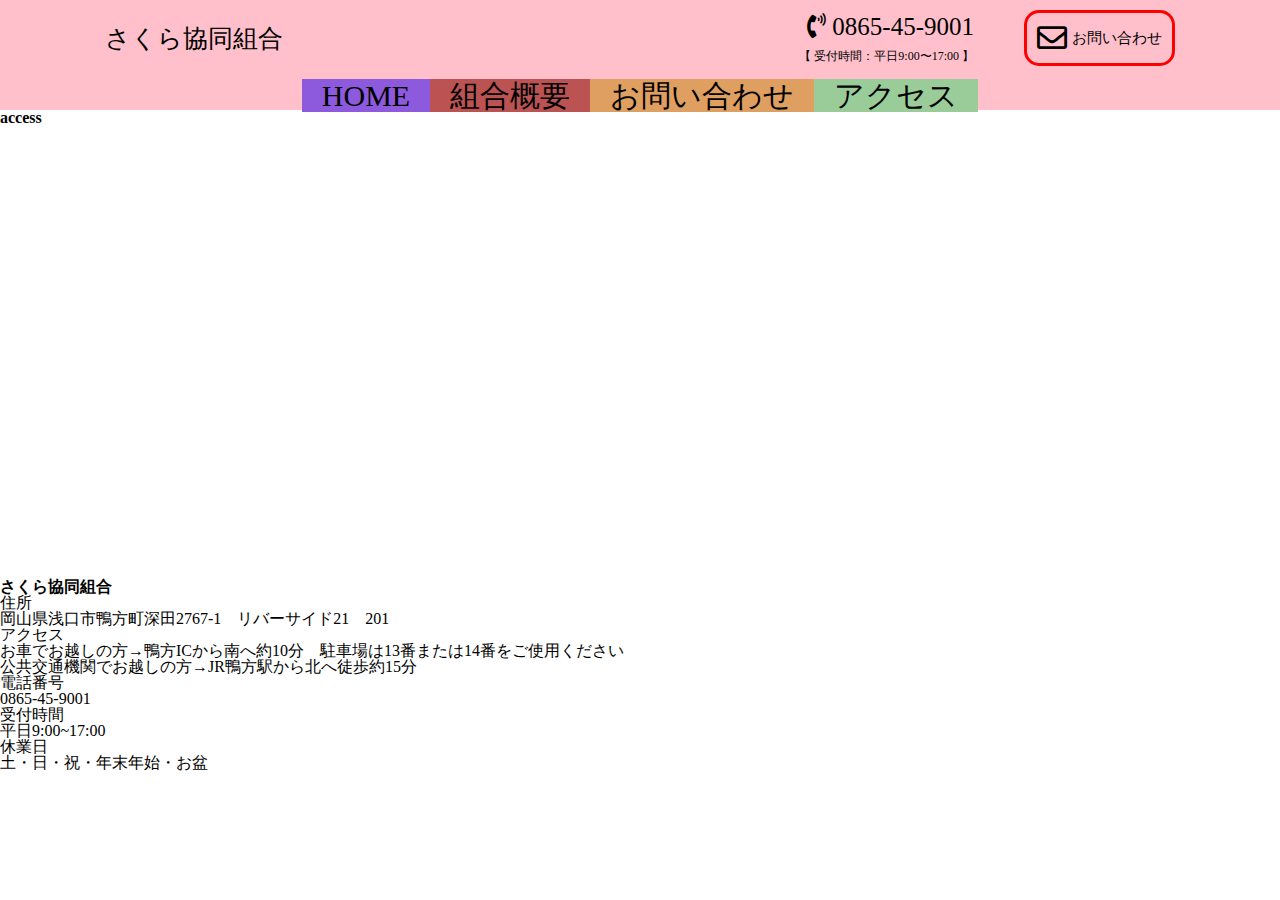
==== access.html @ 63377908 "Initial commit" ====
<!DOCTYPE html>
<html lang="en">
<head>
    <meta charset="UTF-8">
    <meta name="viewport" content="width=device-width, initial-scale=1.0">
    <title>アクセス</title>
    <link rel="stylesheet" href="./assets/CSS/reset.css">
    <link rel="stylesheet" href="./assets/CSS/style.css">
    <link href="https://use.fontawesome.com/releases/v5.6.1/css/all.css" rel="stylesheet">
</head>
<body>
    <header>
        <div class="header_top">
            <div class="header-left">
                <a href="./index.html">さくら協同組合</a>
            </div>
            <div class="header-right">
                <div class="contact">
                    <span class="number"><i class="fas fa-phone-volume"></i>
                        0865-45-9001</span>
                    <br>
                    <span class="numbertime">【 受付時間：平日9:00〜17:00 】</span>
                   </div>
                <div class="contact_btn">
                    <i class="far fa-envelope fa-2x"></i>
                    <p class="h_contact"><a href="./contact.html">お問い合わせ</a></p>
                </div>    
            </div>    
        </div>
        <nav>
            <div class="header_bottum">
                <div class="menu_btn">
                    <ul class="menu_item">
                        <li class="mi_home">
                            <a href="./index.html">HOME</a>
                        </li>
                        <li class="mi_detail">
                            <a href="./company.html">組合概要</a>
                        </li>
                        <li class="mi_contact">
                            <a href="./contact.html">お問い合わせ</a>
                        </li>
                        <li class="mi_access">
                            <a href="./access.html">アクセス</a>
                        </li>
                    </ul>
                </div>
            </div>
        </nav>
    </header>

    <main>
        <div class="main_access">
            <h1 class="access_top">access</h1>
            <div class="map">
                <iframe src="https://www.google.com/maps/embed?pb=!1m18!1m12!1m3!1d3286.7405276130025!2d133.58117239999999!3d34.53480130000001!2m3!1f0!2f0!3f0!3m2!1i1024!2i768!4f13.1!3m3!1m2!1s0x355143b7ecd14ba9%3A0x66ed8ce64b1bdc6f!2z5pel5pys44CB44CSNzE5LTAyNDQg5bKh5bGx55yM5rWF5Y-j5biC6bSo5pa555S65rex55Sw77yS77yX77yW77yX4oiS77yR!5e0!3m2!1sja!2sph!4v1698649979752!5m2!1sja!2sph" width="600" height="450" style="border:0;" allowfullscreen="" loading="lazy" referrerpolicy="no-referrer-when-downgrade"></iframe>
            </div>
        </div>
        <div class="access_detail">
            <div class="company_name">
                <h1 class="access_name">さくら協同組合</h1>
            </div>
            <ul class="access_table">
                <li>
                    <dl class="access_address">
                        <dt>住所</dt>
                        <dd>岡山県浅口市鴨方町深田2767-1　リバーサイド21　201</dd>
                    </dl>
                </li>
                <li>
                    <dl class="access_access">
                        <dt>アクセス</dt>
                        <dd>お車でお越しの方→鴨方ICから南へ約10分　駐車場は13番または14番をご使用ください
                            <br>公共交通機関でお越しの方→JR鴨方駅から北へ徒歩約15分
                        </dd>
                    </dl>
                </li>
                <li>
                    <dl class="access_tel">
                        <dt>電話番号</dt>
                        <dd>0865-45-9001</dd>
                    </dl>
                </li>
                <li>
                    <dl class="access_time">
                        <dt>受付時間</dt>
                        <dd>平日9:00~17:00</dd>
                    </dl>
                </li>
                <li>
                    <dl class="access_dayoff">
                        <dt>休業日</dt>
                        <dd>土・日・祝・年末年始・お盆</dd>
                    </dl>
                </li>
            </ul>
        </div>
    </main>

</body>
</html>
---- assets/CSS/style.css ----
header {
    width: 100%;
    height: 100px;
    background-color: pink;
    padding-top: 10px;
}

.header_top{
    display: flex;
    justify-content: space-between;
    align-items: center;
    font-size: 25px;
}

@media screen and (max-width: 780px) {
    header {
        display: flex;
        flex-direction: column;
    }
}

.header-left > a {
    margin-left: 100px;
}

.header-right {
    display: flex;
    align-items: center;
    margin-right: 100px;
}

.numbertime {
    font-size: 12px;
}

.contact {
    text-align: right;
    margin-right: 50px;
}

div > a {
    text-decoration: none;
    color: black;
}

.contact_btn {
    display: flex;
    align-items: center;
    border: solid red;
    padding: 10px;
    margin-right: 5px;
    font-size: 15px;
    border-radius: 15px;
}

.contact_btn > p {
    margin-left: 5px;
}

.h_contact > a {
    color: black;
    text-decoration: none;
}

.header-left {
    margin-left: 5px;
}

.menu_item{
    display: flex;
    flex-direction: row;
    justify-content: center;
    align-items: center;
    padding-top: 15px;
}

.mi_home > a {
    text-decoration: none;
    color: black;
    font-size: 30px;
    padding:0 20px;
    background-color: #8d5add;
}

.mi_detail > a {
    text-decoration: none;
    color: black;
    font-size: 30px;
    padding:0 20px;
    background-color: #bc5353;
}

.mi_contact > a {
    text-decoration: none;
    color: black;
    font-size: 30px;
    padding:0 20px;
    background-color: #de9f61;
}

.mi_access > a {
    text-decoration: none;
    color: black;
    font-size: 30px;
    padding: 0 20px;
    background-color: #99cc99;
}

/*main*/
.top {
    background-image:url(../img/town1.jpg);
    height: 400px;
    background-size: cover;
    background-repeat: no-repeat;
    position: relative;
    display: flex;
    flex-direction: column;
    text-align: center;
    align-items: center;
    justify-content: center;
}

@media screen and (max-width: 780px) {
    main > .top {
        background-size: cover;
    }
}


.top::before {  
    content: "";
    position: absolute;
    top: 0;
    bottom: 0;
    left: 0;
    right: 0;
    background: black;
    opacity: 0.4;
    z-index: 1;
} 

.top > .union {
    font-size: 30px;
    z-index: 2;
    position: relative;
    color: white;
    margin-bottom: 5%;
    /* background-color: #339900; */
}

.top > .union_text {
    display: flex;
    justify-content: center;
    align-items: center;
}

.top > .union_text > p {
    font-size: 20px;
    position: relative;
    z-index: 2;
    color: white;
    line-height: 30px;
    width: max-content;
    /* background-color: yellowgreen; */
    text-align: center;
} 

.top > div > a {
    position: relative;
    font-size: 20px;
    z-index: 2;
    color: white;
    line-height: 500%;
    /* background-color: #339900; */
}

@media screen and (max-width: 780px) {
    .top > p {
        white-space: nowrap;
        
    }
}

.skill_detail1 {
    display: flex;
    flex-direction: column;
    justify-content: center;
    align-items: center;
}

.skill_policy > a {
    text-decoration: none;
    color: white;
    position: relative;
    z-index: 2;
}

.policydl {
    margin-top: 3%;
}

.policydl > a {
    color: white;
    position: relative;
    z-index: 2;
    background-color: #eb4848;
    width: max-content;
    padding: 20px;
    font-size: smaller;
    border-radius: 30px;
    border: solid #ebcedf 4px;
}

.skill_detail > .skill_detail1 {
    position: relative;
    height: 200px;
    margin-bottom: 5%;
    overflow: hidden;
}
    
.skill_detail > .skill_detail1::before {
    content: "";
    position: absolute;
    top: 0;
    left: 0;
    right: 0;
    bottom: 0;
    background: url(../img/policy.jpg); /* 画像を設定 */
    background-size: 40%;
    background-position: center;
    background-repeat: no-repeat;
    filter: brightness(50%); /* 画像に黒いエフェクトをかける */
    z-index: 1;
}


.skill_detail2 {
    display: flex;
    flex-direction: column;
    justify-content: center;
    align-items: center;
}

.skill_manage > a {
    text-decoration: none;
    color: white;
    position: relative;
    z-index: 2;
}

.managedl {
    margin-top: 3%;
}

.managedl > a {
    color: white;
    position: relative;
    z-index: 2;
    background-color: #eb4848;
    width: max-content;
    padding: 20px;
    font-size: smaller;
    border-radius: 30px;
    border: solid #ebcedf 4px;
}



.skill_detail > .skill_detail2 {
    position: relative;
    height: 200px;
    margin-bottom: 5%;
    overflow: hidden;
}
    
.skill_detail > .skill_detail2::before {
    content: "";
    position: absolute;
    top: 0;
    left: 0;
    right: 0;
    bottom: 0;
    background: url(../img/manage.jpg); /* 画像を設定 */
    background-size: 40%;
    background-position: center;
    background-repeat: no-repeat;
    filter: brightness(50%); /* 画像に黒いエフェクトをかける */
    z-index: 1;
}


.specific_text {
    margin-top: 5%;
}

.specific_detail {
    display: flex;
    flex-direction: column;
    justify-content: center;
    align-items: center;
}

.specific_cost > a {
    text-decoration: none;
    color: white;
    position: relative;
    z-index: 2;
}

.costdl {
    margin-top: 3%;
}

.costdl > a {
    color: white;
    position: relative;
    z-index: 2;
    background-color: #eb4848;
    width: max-content;
    padding: 20px;
    font-size: smaller;
    border-radius: 30px;
    border: solid #ebcedf 4px;
}


.specific > .specific_detail {
    position: relative;
    height: 200px;
    margin-bottom: 5%;
    overflow: hidden;
}
    
.specific > .specific_detail::before {
    content: "";
    position: absolute;
    top: 0;
    left: 0;
    right: 0;
    bottom: 0;
    background: url(../img/cost.jpg); /* 画像を設定 */
    background-size: 40%;
    background-position: center;
    background-repeat: no-repeat;
    filter: brightness(50%); /* 画像に黒いエフェクトをかける */
    z-index: 1;
}

.popup {
    display: none;
    position: fixed;
    top: 0;
    left: 0;
    width: 100%;
    height: 100%;
    background-color: rgba(0, 0, 0, 0.7);
    display: flex;
    justify-content: center;
    align-items: center;
    z-index: 4;
}

.popup-content {
    background-color: white;
    padding: 20px;
    border-radius: 20px;
}

.bottom {
    background-image: url(../img/town2.jpg);
    height: 100%;
    background-size: cover;
    background-repeat: no-repeat;
    position: relative;
    padding: 30px 0;
}

.bottom::before {    
    content: "";
    position: absolute;
    top: 0;
    bottom: 0;
    left: 0;
    right: 0;
    background: white;
    opacity: 0.6;
    z-index: 1;
}

.contact2 {
    position: relative;
    z-index: 2;
}


.bottom {
    display: flex;
    flex-direction: column;
    justify-content: center;
    align-items: center;
    color: black;
}

.text-contact {
    /* margin: 30px 0; */
    font-size: 20px;
    text-align: center;
}

.mc_tel{
    text-decoration: none;
    color: black;
}

.main-contact {
    display: flex;
    flex-direction: row;
    justify-content: center;
    width: 100vw;
}

.number2 {
    padding-right: 10px;
}

.mc_detail {
    display: flex;
    flex-direction: column;
    margin-right: 200px;
}

.mc_number {
    display: flex;
    flex-direction: row;
    align-items: center;
    padding-bottom: 10px;
}

.mc_btn {
    display: flex;
    align-items: center;
    border: solid red;
    padding: 30px;
    border-radius: 15px;
}

.mc_tel {
    font-size: 30px;
}

.mc_contactbtn {
    margin-left: 5px;
}

.mc_contactbtn > a {
    text-decoration: none;
    color: black;
    font-size: 25px;
}


.mc_time {
    line-height: 23px;
    margin-left: 30px;

}

/* footer */
footer {
    display: flex;
    justify-content: space-between;
    padding: 2% 15%;
    background-color: #99cc99;
}

.footer-title {
    font-size: 30px;
    margin-bottom: 10px;
}

.footer-address {
    font-size: larger;
    line-height: 30px;
    margin-left: 20px;
}

.footer-right {
    border: solid 2px #339900;
}
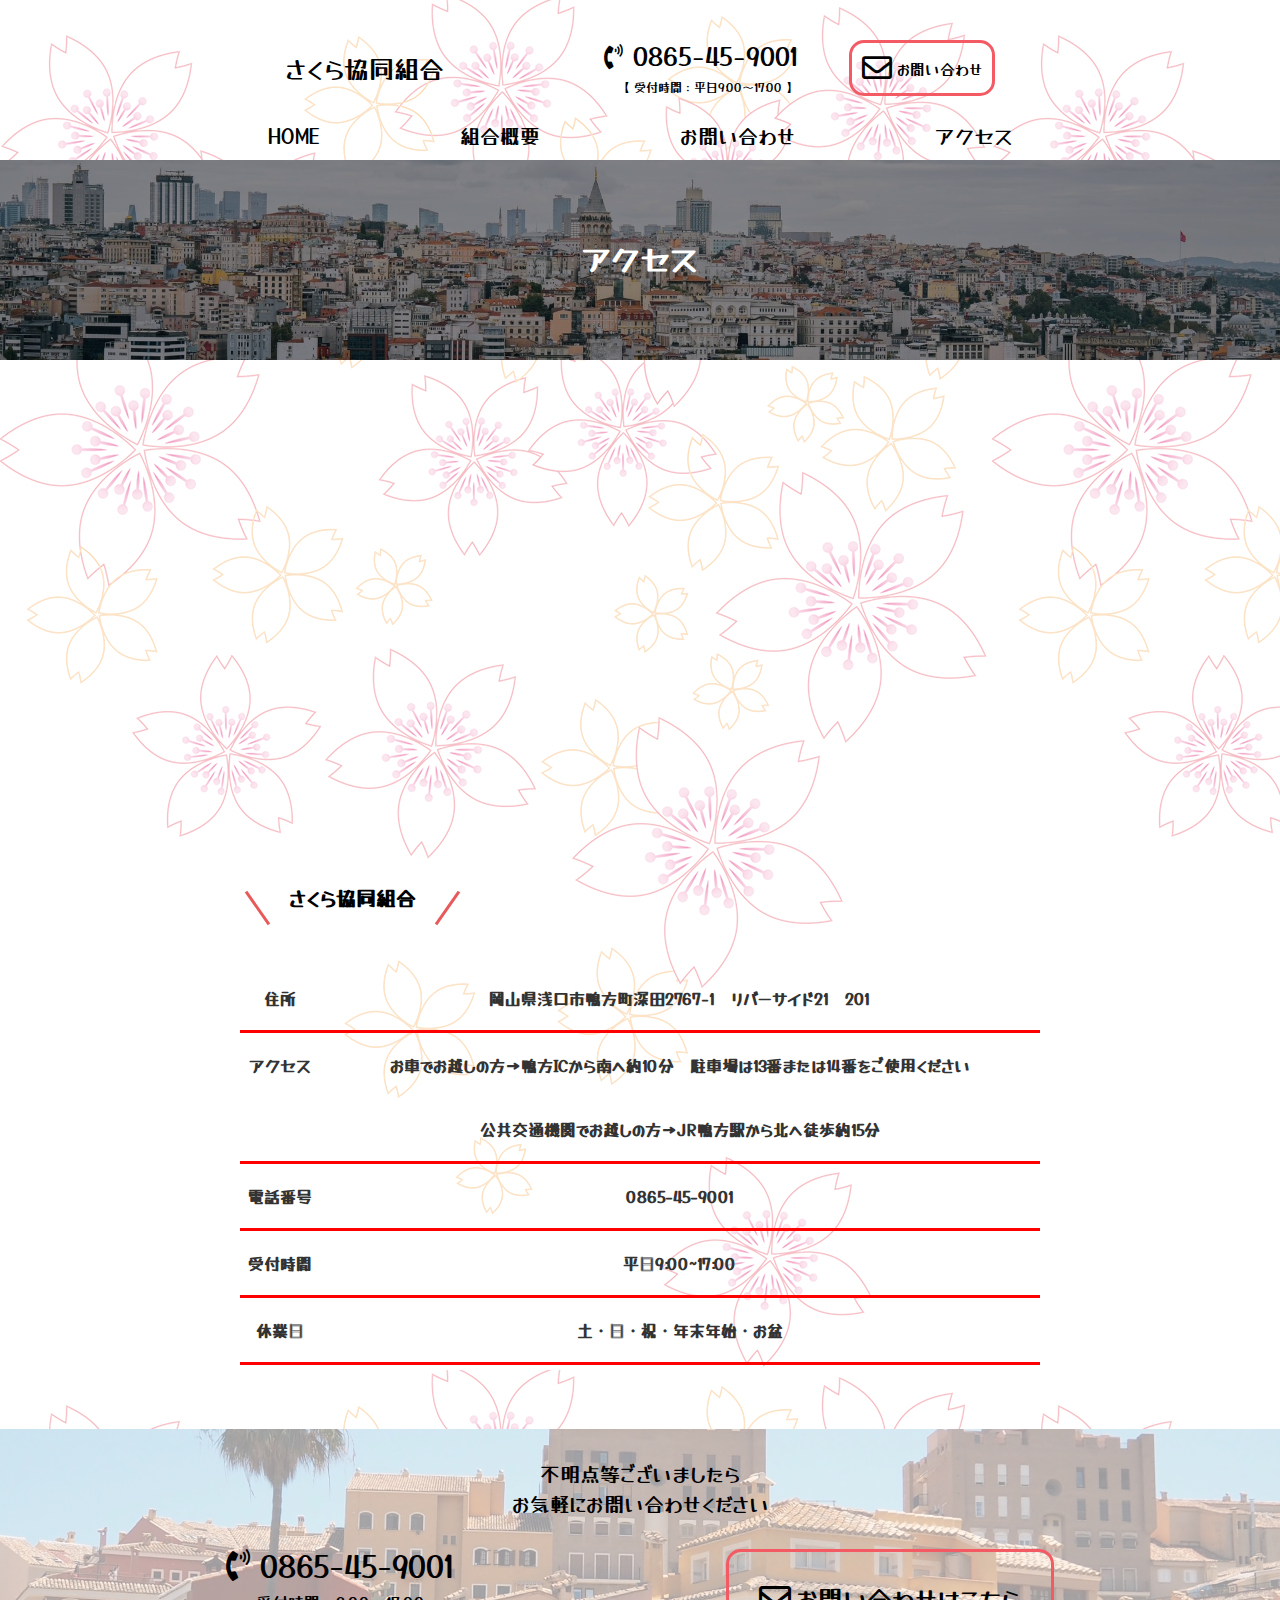
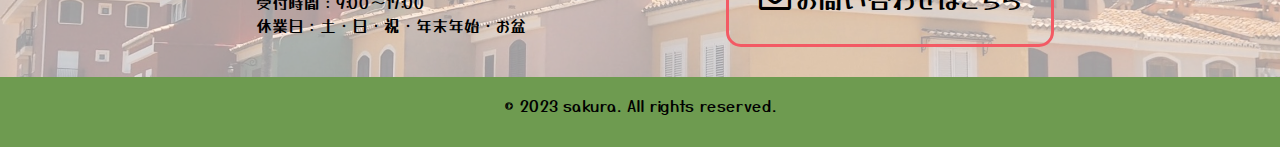
==== commit 72535161: "firstcomplete" ====
--- a/access.html
+++ b/access.html
@@ -6,30 +6,48 @@
     <title>アクセス</title>
     <link rel="stylesheet" href="./assets/CSS/reset.css">
     <link rel="stylesheet" href="./assets/CSS/style.css">
+    <link rel="stylesheet" href="./assets/CSS/access.css">
+    <link rel="preconnect" href="https://fonts.googleapis.com">
+    <link rel="preconnect" href="https://fonts.gstatic.com" crossorigin>
+    <link href="https://fonts.googleapis.com/css2?family=Yusei+Magic&display=swap" rel="stylesheet">
     <link href="https://use.fontawesome.com/releases/v5.6.1/css/all.css" rel="stylesheet">
 </head>
 <body>
     <header>
+        <a href="#" id="homeIcon">
+            <i class="fas fa-home fa-2x" id="homeIconIcon"></i>
+        </a>    
         <div class="header_top">
             <div class="header-left">
                 <a href="./index.html">さくら協同組合</a>
             </div>
             <div class="header-right">
                 <div class="contact">
-                    <span class="number"><i class="fas fa-phone-volume"></i>
-                        0865-45-9001</span>
+                    <span class="number">
+                        <i class="fas fa-phone-volume"></i>
+                        0865-45-9001
+                    </span>
                     <br>
-                    <span class="numbertime">【 受付時間：平日9:00〜17:00 】</span>
-                   </div>
-                <div class="contact_btn">
-                    <i class="far fa-envelope fa-2x"></i>
-                    <p class="h_contact"><a href="./contact.html">お問い合わせ</a></p>
-                </div>    
+                    <span class="numbertime">
+                        【 受付時間：平日9:00〜17:00 】
+                    </span>
+                </div>
+                <div class="cb_parent">
+                    <div class="contact_btn">
+                        <i class="far fa-envelope fa-2x"></i>
+                        <p class="h_contact"><a href="./contact.html">お問い合わせ</a></p>
+                    </div>            
+                </div>
             </div>    
         </div>
-        <nav>
+        <nav>     
             <div class="header_bottum">
-                <div class="menu_btn">
+                <div class="hamburger-menu">
+                    <div class="bar"></div>
+                    <div class="bar"></div>
+                    <div class="bar"></div>
+                </div>    
+                <nav class="menu_btn">
                     <ul class="menu_item">
                         <li class="mi_home">
                             <a href="./index.html">HOME</a>
@@ -44,58 +62,93 @@
                             <a href="./access.html">アクセス</a>
                         </li>
                     </ul>
-                </div>
+                </nav>
             </div>
         </nav>
     </header>
 
     <main>
         <div class="main_access">
-            <h1 class="access_top">access</h1>
+            <div class="top">
+                <h1 class="access_top">アクセス</h1>
+            </div>
             <div class="map">
-                <iframe src="https://www.google.com/maps/embed?pb=!1m18!1m12!1m3!1d3286.7405276130025!2d133.58117239999999!3d34.53480130000001!2m3!1f0!2f0!3f0!3m2!1i1024!2i768!4f13.1!3m3!1m2!1s0x355143b7ecd14ba9%3A0x66ed8ce64b1bdc6f!2z5pel5pys44CB44CSNzE5LTAyNDQg5bKh5bGx55yM5rWF5Y-j5biC6bSo5pa555S65rex55Sw77yS77yX77yW77yX4oiS77yR!5e0!3m2!1sja!2sph!4v1698649979752!5m2!1sja!2sph" width="600" height="450" style="border:0;" allowfullscreen="" loading="lazy" referrerpolicy="no-referrer-when-downgrade"></iframe>
+                <div class="map_map">
+                    <iframe src="https://www.google.com/maps/embed?pb=!1m18!1m12!1m3!1d3286.7405276130025!2d133.58117239999999!3d34.53480130000001!2m3!1f0!2f0!3f0!3m2!1i1024!2i768!4f13.1!3m3!1m2!1s0x355143b7ecd14ba9%3A0x66ed8ce64b1bdc6f!2z5pel5pys44CB44CSNzE5LTAyNDQg5bKh5bGx55yM5rWF5Y-j5biC6bSo5pa555S65rex55Sw77yS77yX77yW77yX4oiS77yR!5e0!3m2!1sja!2sph!4v1698649979752!5m2!1sja!2sph" width="600" height="450" style="border:0;" allowfullscreen="" loading="lazy" referrerpolicy="no-referrer-when-downgrade"></iframe>
+                </div>
             </div>
         </div>
         <div class="access_detail">
             <div class="company_name">
                 <h1 class="access_name">さくら協同組合</h1>
             </div>
-            <ul class="access_table">
-                <li>
-                    <dl class="access_address">
-                        <dt>住所</dt>
-                        <dd>岡山県浅口市鴨方町深田2767-1　リバーサイド21　201</dd>
-                    </dl>
-                </li>
-                <li>
-                    <dl class="access_access">
-                        <dt>アクセス</dt>
-                        <dd>お車でお越しの方→鴨方ICから南へ約10分　駐車場は13番または14番をご使用ください
-                            <br>公共交通機関でお越しの方→JR鴨方駅から北へ徒歩約15分
-                        </dd>
-                    </dl>
-                </li>
-                <li>
-                    <dl class="access_tel">
-                        <dt>電話番号</dt>
-                        <dd>0865-45-9001</dd>
-                    </dl>
-                </li>
-                <li>
-                    <dl class="access_time">
-                        <dt>受付時間</dt>
-                        <dd>平日9:00~17:00</dd>
-                    </dl>
-                </li>
-                <li>
-                    <dl class="access_dayoff">
-                        <dt>休業日</dt>
-                        <dd>土・日・祝・年末年始・お盆</dd>
-                    </dl>
-                </li>
-            </ul>
+            <div class="main_table">
+                <table>
+                    <tbody  class="access_table">
+                        <tr class="access_address">
+                            <th>住所</th>
+                            <td>岡山県浅口市鴨方町深田2767-1　リバーサイド21　201</td>
+                        </tr>
+                        <tr class="access_access">
+                            <th>アクセス</th>
+                            <td>お車でお越しの方→鴨方ICから南へ約10分　<br class="hidebr">駐車場は13番または14番をご使用ください
+                                <br>公共交通機関でお越しの方→JR鴨方駅から北へ徒歩約15分
+                            </td>
+                        </tr>
+                        <tr class="access_tel">
+                            <th>電話番号</th>
+                            <td>0865-45-9001</td>
+                        </tr>
+                        <tr class="access_time">
+                            <th>受付時間</th>
+                            <td>平日9:00~17:00</td>
+                        </tr>
+                        <tr class="access_dayoff">
+                            <th>休業日</th>
+                            <td>土・日・祝・年末年始・お盆</td>
+                        </tr>
+                    </tbody>
+                </table>
+    
+            </div>
         </div>
+        <section class="bottom">
+            <div class="contact2">
+                <p class="text-contact">
+                    不明点等ございましたら
+                    <br>
+                    お気軽にお問い合わせください
+                </p>
+                <div class="main-contact">
+                    <div class="mc_detail">
+                        <div class="mc_number">
+                            <span class="number2"><i class="fas fa-phone-volume fa-2x"></i></span>
+                             <a class="mc_tel" href="tel:0865459001">
+                                    <p>0865-45-9001</p>
+                            </a>
+                        </div>
+                            <p class="mc_time">
+                                受付時間：9:00〜17:00
+                                <br>
+                                休業日：土・日・祝・年末年始・お盆
+                            </p>
+                    </div>
+                    <div class="mcb_parent">
+                        <div class="mc_btn">
+                            <i class="far fa-envelope fa-2x"></i>
+                            <p class="mc_contactbtn"><a href="./contact.html">お問い合わせはこちら</a></p>
+                        </div>    
+                    </div>
+                </div>
+            </div>
+        </section>
     </main>
+    <footer>
+        <div class="copyright">
+            <p>&copy; 2023 sakura. All rights reserved.</p>
+        </div>
+    </footer>
+    <script src="./assets/script.js"></script>
 
 </body>
 </html>--- a/assets/CSS/style.css
+++ b/assets/CSS/style.css
@@ -1,7 +1,51 @@
+body {
+    background-image: url(../img/sakura.jpg);
+    height: 100vh;
+    font-family: 'Yusei Magic', sans-serif;
+}
+
+@media screen and (max-width: 780px) {
+    body {
+        background-size: cover;
+    }
+}
+
+#homeIcon {
+    position: fixed;
+    bottom: 20px;
+    right: 20px;
+    cursor: pointer;
+    visibility: hidden;
+    transition: visibility 0.3s ease;
+    z-index: 3;
+}
+
+#homeIcon.visible {
+    visibility: visible;
+}
+
+#homeIconIcon {
+    opacity: 0.7;
+    color: #ff8080;
+    border: solid #ff8080;
+    border-radius: 15px;
+    transition: color 0.3s ease, border-color 0.3s ease;
+}
+
+#homeIconIcon.clicked {
+    color: red;
+    border-color: red;
+}
+
+@media screen and (max-width: 780px) {
+    #homeIconIcon {
+        font-size: 1.5em;
+    }
+}
+
 header {
     width: 100%;
-    height: 100px;
-    background-color: pink;
+    height: 150px;
     padding-top: 10px;
 }
 
@@ -10,17 +54,38 @@
     justify-content: space-between;
     align-items: center;
     font-size: 25px;
-}
-
-@media screen and (max-width: 780px) {
-    header {
+    padding: 30px 180px 0 180px;
+}
+
+@media screen and (max-width: 780px) {
+    .header_top {
         display: flex;
         flex-direction: column;
     }
 }
 
+.header-left {
+    margin-left: 5px;
+}
+
 .header-left > a {
     margin-left: 100px;
+    text-decoration: none;
+    color: black;
+}
+
+.header-left > a:hover {
+    color: #767676;
+}
+
+@media screen and (max-width: 780px) {
+    .header-left > a {
+        font-size: 20px;
+        text-align: center;
+        white-space: nowrap;
+        margin: 0;
+        margin-right: 200px;
+    }
 }
 
 .header-right {
@@ -29,8 +94,14 @@
     margin-right: 100px;
 }
 
-.numbertime {
-    font-size: 12px;
+@media screen and (max-width: 780px) {
+    .header-right {
+        display: flex;
+        flex-direction: column;
+        margin-right: 0;
+        padding-right: 30px;
+        margin-left: 130px;
+    }
 }
 
 .contact {
@@ -38,21 +109,61 @@
     margin-right: 50px;
 }
 
-div > a {
-    text-decoration: none;
-    color: black;
+@media screen and (max-width: 780px) {
+    .contact  {
+        width: max-content;
+        line-height: 30%;
+        margin-right: 0;
+    }
+}
+
+.numbertime {
+    font-size: 12px;
+}
+
+@media screen and (max-width: 780px) {
+    .numbertime {
+        margin-left: 20px;
+    }
+}
+
+@media screen and (max-width: 780px) {
+    .contact > .number {
+        margin-top: 20px;
+        display: flex;
+        align-items: center;
+    }
+}
+
+@media screen and (max-width: 780px) {
+    .cb_parent {
+        margin-left: 50%;
+        width: max-content;
+    }
 }
 
 .contact_btn {
     display: flex;
     align-items: center;
-    border: solid red;
+    border: solid #f35a64;
     padding: 10px;
     margin-right: 5px;
     font-size: 15px;
     border-radius: 15px;
 }
 
+.contact_btn:hover {
+    background-color: #f35a64;
+}
+
+@media screen and (max-width: 780px) {
+    .contact_btn {
+        margin-top: 10px;
+        display: flex;
+        align-items: center;
+    }
+}
+
 .contact_btn > p {
     margin-left: 5px;
 }
@@ -62,8 +173,35 @@
     text-decoration: none;
 }
 
-.header-left {
-    margin-left: 5px;
+@media screen and (max-width: 780px) {
+    .menu_btn {
+        display: none;
+        position: absolute;
+        top: 60px;
+        right: 10px;
+        background-color: #333;
+        padding: 10px;
+    }
+}
+
+.hamburger-menu {
+    display: flex;
+    flex-direction: column;
+    cursor: pointer;
+    display: none;
+}
+
+@media screen and (max-width: 780px) {
+    .hamburger-menu {
+        display: flex;
+    }    
+}
+
+.bar {
+    width: 30px;
+    height: 3px;
+    background-color: #333;
+    margin-top: 4px;
 }
 
 .menu_item{
@@ -71,42 +209,122 @@
     flex-direction: row;
     justify-content: center;
     align-items: center;
-    padding-top: 15px;
-}
+    padding-top: 30px;
+}
+
+@media screen and (max-width: 780px) {
+    .menu_item {
+        display: flex;
+        flex-direction: column;
+        margin: 0;
+        padding: 0;
+        justify-content: center;
+    }
+}
+
+@media screen and (max-width: 780px) {
+    .menu_item > li > a {
+        text-align: center;
+    }
+}
+
+@media screen and (max-width: 780px) {
+    .show-menu {
+        display: flex;
+        top: 219px;
+        height: 180px;
+        width: 100%;
+        right: 0;
+        z-index: 4;
+    }
+}
+
+@media screen and (max-width: 780px) {
+    .show-menu > ul > li > a {
+        color: whitesmoke;
+        line-height: 200%;
+        margin-left: 80px;
+    }
+}
+
 
 .mi_home > a {
     text-decoration: none;
     color: black;
-    font-size: 30px;
-    padding:0 20px;
-    background-color: #8d5add;
+    font-size: 20px;
+    padding:0 70px;
+}
+
+@media screen and (max-width: 780px) {
+    .mi_home > a {
+        text-decoration: underline white;
+    }
+}
+
+.mi_home > a:hover {
+    border-bottom: 2px solid #6e9b50;
 }
 
 .mi_detail > a {
     text-decoration: none;
     color: black;
-    font-size: 30px;
-    padding:0 20px;
-    background-color: #bc5353;
+    font-size: 20px;
+    padding:0 70px;
+}
+
+@media screen and (max-width: 780px) {
+    .mi_detail > a {
+        text-decoration: underline white;
+    }
+}
+
+.mi_detail > a:hover {
+    border-bottom: 2px solid #6e9b50;
 }
 
 .mi_contact > a {
     text-decoration: none;
     color: black;
-    font-size: 30px;
-    padding:0 20px;
-    background-color: #de9f61;
-}
+    font-size: 20px;
+    padding:0 70px;
+}
+
+@media screen and (max-width: 780px) {
+    .mi_contact > a {
+        text-decoration: underline white;
+    }
+}
+
+.mi_contact > a:hover {
+    border-bottom: 2px solid #6e9b50;
+}
+
 
 .mi_access > a {
     text-decoration: none;
     color: black;
-    font-size: 30px;
-    padding: 0 20px;
-    background-color: #99cc99;
-}
+    font-size: 20px;
+    padding: 0 70px;
+}
+
+@media screen and (max-width: 780px) {
+    .mi_access > a {
+        text-decoration: underline white;
+    }
+}
+
+.mi_access > a:hover {
+    border-bottom: 2px solid #6e9b50;
+}
+
+
 
 /*main*/
+/* main {
+    background-image: url(../img/sakura.jpg);
+    height: 100%;
+} */
+
 .top {
     background-image:url(../img/town1.jpg);
     height: 400px;
@@ -115,7 +333,7 @@
     position: relative;
     display: flex;
     flex-direction: column;
-    text-align: center;
+    /* text-align: center; */
     align-items: center;
     justify-content: center;
 }
@@ -123,6 +341,8 @@
 @media screen and (max-width: 780px) {
     main > .top {
         background-size: cover;
+        margin-top: 15%;
+        height: 200px;
     }
 }
 
@@ -139,14 +359,6 @@
     z-index: 1;
 } 
 
-.top > .union {
-    font-size: 30px;
-    z-index: 2;
-    position: relative;
-    color: white;
-    margin-bottom: 5%;
-    /* background-color: #339900; */
-}
 
 .top > .union_text {
     display: flex;
@@ -157,27 +369,77 @@
 .top > .union_text > p {
     font-size: 20px;
     position: relative;
-    z-index: 2;
+    z-index: 3;
     color: white;
-    line-height: 30px;
+    line-height: 200%;
     width: max-content;
     /* background-color: yellowgreen; */
     text-align: center;
 } 
 
+@media screen and (max-width: 780px) {
+    .top > .union_text > p {
+        /* text-align: left; */
+        width: 100%;
+        line-height: 120%;
+        font-size: 15px;
+        margin: 0 15px;
+    }
+}
+
+
 .top > div > a {
     position: relative;
     font-size: 20px;
-    z-index: 2;
+    z-index: 3;
     color: white;
-    line-height: 500%;
+    text-decoration: none;
+    border-bottom: dotted 2px #6cf;
     /* background-color: #339900; */
+}
+
+.top > div > a:hover {
+    background: linear-gradient(transparent 60%, #6cf 60%);
+    border-bottom: none;
+}
+
+.company_detail {
+    margin-top: 4%;
 }
 
 @media screen and (max-width: 780px) {
     .top > p {
         white-space: nowrap;
-        
+    }
+}
+
+.skill_text {
+    font-size: 30px;
+    margin: 50px 0 0 150px;
+    display: flex;
+    align-items: center;
+}
+
+.skill_text::before,
+.skill_text::after {
+    content: '';
+    width: 70px;
+    height: 3px;
+    background-color: #e3bf00;
+}
+
+.skill_text::before {
+    margin-right: 20px;
+}
+
+.skill_text::after {
+    margin-left: 20px;
+}
+
+@media screen and (max-width: 780px) {
+    .skill_text {
+        margin: 10px 0;
+        font-size: 25px;
     }
 }
 
@@ -188,34 +450,18 @@
     align-items: center;
 }
 
-.skill_policy > a {
-    text-decoration: none;
-    color: white;
-    position: relative;
-    z-index: 2;
-}
-
-.policydl {
-    margin-top: 3%;
-}
-
-.policydl > a {
-    color: white;
-    position: relative;
-    z-index: 2;
-    background-color: #eb4848;
-    width: max-content;
-    padding: 20px;
-    font-size: smaller;
-    border-radius: 30px;
-    border: solid #ebcedf 4px;
-}
 
 .skill_detail > .skill_detail1 {
     position: relative;
     height: 200px;
     margin-bottom: 5%;
     overflow: hidden;
+}
+
+@media screen and (max-width: 780px) {
+    .skill_detail >.skill_detail1 {
+        margin-bottom: 0;
+    }
 }
     
 .skill_detail > .skill_detail1::before {
@@ -233,26 +479,41 @@
     z-index: 1;
 }
 
-
-.skill_detail2 {
-    display: flex;
-    flex-direction: column;
-    justify-content: center;
-    align-items: center;
-}
-
-.skill_manage > a {
+@media screen and (max-width: 780px) {
+    .skill_detail > .skill_detail1::before {
+        background-size: 70%;
+    }
+}
+
+.skill_policy > a {
     text-decoration: none;
     color: white;
     position: relative;
     z-index: 2;
-}
-
-.managedl {
-    margin-top: 3%;
-}
-
-.managedl > a {
+    background: linear-gradient(transparent 70%, green 70%);
+}
+
+.skill_policy > a:hover {
+    background: linear-gradient(transparent 0, green 0);
+}
+
+@media screen and (max-width: 780px) {
+    .skill_policy {
+        margin-bottom: 20px;
+    }
+}
+
+@media screen and (max-width: 780px) {
+    #downloadButton1 > a {
+        padding: 10px;
+    }
+}
+
+.policydl {
+    margin-top: 4%;
+}
+
+.policydl > a {
     color: white;
     position: relative;
     z-index: 2;
@@ -261,9 +522,68 @@
     padding: 20px;
     font-size: smaller;
     border-radius: 30px;
-    border: solid #ebcedf 4px;
-}
-
+    border: solid #ebcedf 2px;
+    text-decoration: none;
+}
+
+.policydl > a:hover {
+    background-color: #ff8080;
+    border: solid #eb4848 2px;
+}
+
+
+.skill_detail2 {
+    display: flex;
+    flex-direction: column;
+    justify-content: center;
+    align-items: center;
+}
+
+.skill_manage > a {
+    text-decoration: none;
+    color: white;
+    position: relative;
+    z-index: 2;
+    background: linear-gradient(transparent 70%, green 70%);
+}
+
+.skill_manage > a:hover {
+    background: linear-gradient(transparent 0, green 0);
+}
+
+@media screen and (max-width: 780px) {
+    .skill_manage {
+        margin-bottom: 20px;
+    }
+}
+
+@media screen and (max-width: 780px) {
+    #downloadButton2 > a {
+        padding: 10px;
+    }
+}
+
+.managedl {
+    margin-top: 4%;
+}
+
+.managedl > a {
+    color: white;
+    position: relative;
+    z-index: 2;
+    background-color: #eb4848;
+    width: max-content;
+    padding: 20px;
+    font-size: smaller;
+    border-radius: 30px;
+    border: solid #ebcedf 2px;
+    text-decoration: none;
+}
+
+.managedl > a:hover {
+    background-color: #ff8080;
+    border: solid #eb4848 2px;
+}
 
 
 .skill_detail > .skill_detail2 {
@@ -271,6 +591,12 @@
     height: 200px;
     margin-bottom: 5%;
     overflow: hidden;
+}
+
+@media screen and (max-width: 780px) {
+    .skill_detail >.skill_detail2 {
+        margin-bottom: 0;
+    }
 }
     
 .skill_detail > .skill_detail2::before {
@@ -288,9 +614,42 @@
     z-index: 1;
 }
 
-
-.specific_text {
-    margin-top: 5%;
+@media screen and (max-width: 780px) {
+    .skill_detail > .skill_detail2::before {
+        background-size: 70%;
+    }
+}
+
+
+.skill_detail3 {
+    font-size: 20px;
+    margin: 3% 0 2% 15%;
+}
+
+@media screen and (max-width: 780px) {
+    .skill_detail3 {
+        margin: 0;
+    }
+}
+
+@media screen and (max-width: 780px) {
+    .skill_detail3 > p {
+        font-size: smaller;
+        text-align: center;
+        margin: 0 25px;
+        line-height: 130%;
+    }
+}
+
+.skill_hp > a {
+    color: black;
+    text-decoration: none;
+    border-bottom: dashed 2px blue;
+}
+
+.skill_hp > a:hover {
+    color: blue;
+    border-bottom: none
 }
 
 .specific_detail {
@@ -299,30 +658,6 @@
     justify-content: center;
     align-items: center;
 }
-
-.specific_cost > a {
-    text-decoration: none;
-    color: white;
-    position: relative;
-    z-index: 2;
-}
-
-.costdl {
-    margin-top: 3%;
-}
-
-.costdl > a {
-    color: white;
-    position: relative;
-    z-index: 2;
-    background-color: #eb4848;
-    width: max-content;
-    padding: 20px;
-    font-size: smaller;
-    border-radius: 30px;
-    border: solid #ebcedf 4px;
-}
-
 
 .specific > .specific_detail {
     position: relative;
@@ -346,6 +681,88 @@
     z-index: 1;
 }
 
+@media screen and (max-width: 780px) {
+    .specific > .specific_detail::before {
+        background-size: 70%;
+    }
+}
+
+.specific_text {
+    font-size: 30px;
+    margin: 50px 0 20px 150px;
+    display: flex;
+    align-items: center;
+}
+
+@media screen and (max-width: 780px) {
+    .specific_text {
+        margin: 10px 0;
+        font-size: 25px;
+    }
+}
+
+.specific_text::before,
+.specific_text::after {
+    content: '';
+    width: 70px;
+    height: 3px;
+    background-color: #e3bf00;
+}
+
+.specific_text::before {
+    margin-right: 20px;
+}
+
+.specific_text::after {
+    margin-left: 20px;
+}
+
+.specific_cost > a {
+    text-decoration: none;
+    color: white;
+    position: relative;
+    z-index: 2;
+    background: linear-gradient(transparent 70%, green 70%);
+}
+
+.specific_cost > a:hover {
+    background: linear-gradient(transparent 0, green 0);
+}
+
+@media screen and (max-width: 780px) {
+    .specific_cost {
+        margin-bottom: 20px;
+    }
+}
+
+@media screen and (max-width: 780px) {
+    #downloadButton3 > a {
+        padding: 10px;
+    }
+}
+
+.costdl {
+    margin-top: 4%;
+}
+
+.costdl > a {
+    color: white;
+    position: relative;
+    z-index: 2;
+    background-color: #eb4848;
+    width: max-content;
+    padding: 20px;
+    font-size: smaller;
+    border-radius: 30px;
+    border: solid #ebcedf 2px;
+    text-decoration: none;
+}
+
+.costdl > a:hover {
+    background-color: #ff8080;
+    border: solid #eb4848 2px;
+}
+
 .popup {
     display: none;
     position: fixed;
@@ -354,16 +771,37 @@
     width: 100%;
     height: 100%;
     background-color: rgba(0, 0, 0, 0.7);
-    display: flex;
-    justify-content: center;
-    align-items: center;
     z-index: 4;
+    
 }
 
 .popup-content {
     background-color: white;
     padding: 20px;
     border-radius: 20px;
+    width: 25%;
+    text-align: center;
+    line-height: 170%;
+}
+
+@media screen and (max-width: 780px) {
+    .popup-content {
+        width: 70%;
+    }
+}
+
+
+@media screen and (max-width: 780px) {
+    .popup-ask > p {
+        margin-bottom: 10px;
+    }
+}
+
+#popup_box{
+    display: flex;
+    justify-content: center;
+    align-items: center;
+    height: 100%;   
 }
 
 .bottom {
@@ -373,6 +811,14 @@
     background-repeat: no-repeat;
     position: relative;
     padding: 30px 0;
+}
+
+.bottom {
+    display: flex;
+    flex-direction: column;
+    justify-content: center;
+    align-items: center;
+    color: black;
 }
 
 .bottom::before {    
@@ -387,24 +833,29 @@
     z-index: 1;
 }
 
+@media screen and (max-width: 780px) {
+    .contact2 {
+        display: flex;
+        flex-direction: column;
+    }
+}
+
 .contact2 {
     position: relative;
     z-index: 2;
 }
 
-
-.bottom {
-    display: flex;
-    flex-direction: column;
-    justify-content: center;
-    align-items: center;
-    color: black;
-}
-
 .text-contact {
-    /* margin: 30px 0; */
+    margin: 0 0 30px 0;
     font-size: 20px;
     text-align: center;
+    line-height: 150%;
+}
+
+@media screen and (max-width: 780px) {
+    .text-contact {
+        margin-right: 13%;
+    }
 }
 
 .mc_tel{
@@ -419,6 +870,13 @@
     width: 100vw;
 }
 
+@media screen and (max-width: 780px) {
+    .main-contact {
+        display: flex;
+        flex-direction: column;
+    }
+}
+
 .number2 {
     padding-right: 10px;
 }
@@ -436,12 +894,35 @@
     padding-bottom: 10px;
 }
 
+@media screen and (max-width: 780px) {
+    .mc_number {
+        width: max-content;
+        margin-left: 150px;
+    }
+}
+
 .mc_btn {
     display: flex;
     align-items: center;
-    border: solid red;
+    border: solid #f35a64;
     padding: 30px;
     border-radius: 15px;
+}
+
+@media screen and (max-width: 780px) {
+    .mc_btn {
+        padding: 5px 0 5px 30px;
+    }
+}
+
+.mc_btn:hover {
+    background-color: #f35a64;
+}
+
+@media screen and (max-width: 780px) {
+    .mcb_parent {
+        margin: 0 30px;
+    }
 }
 
 .mc_tel {
@@ -465,17 +946,39 @@
 
 }
 
+@media screen and (max-width: 780px) {
+    .mc_time {
+        width: max-content;
+        font-size: 13px;
+        margin-left: 165px;
+    }
+}
+
 /* footer */
-footer {
+.footer-left {
     display: flex;
     justify-content: space-between;
     padding: 2% 15%;
-    background-color: #99cc99;
+    /* background-color: #99cc99; */
+}
+
+@media screen and (max-width: 780px) {
+    .footer-left {
+        flex-direction: column;
+        padding: 0;
+    }
 }
 
 .footer-title {
     font-size: 30px;
     margin-bottom: 10px;
+}
+
+@media screen and (max-width: 780px) {
+    .footer-title {
+        margin-top: 10px;
+        font-size: 25px;
+    }
 }
 
 .footer-address {
@@ -488,3 +991,24 @@
     border: solid 2px #339900;
 }
 
+@media screen and (max-width: 780px) {
+    .footer-right > iframe {
+        width: 100%;
+    }
+}
+
+.copyright > p {
+    height: 50px;
+    text-align: center;
+    background-color: #6e9b50;
+    justify-content: center;
+    align-items: center;
+    padding-top: 20px;
+}
+
+@media screen and (max-width: 780px) {
+    .copyright {
+        margin-top: 10px;
+    }
+}
+
--- a/assets/CSS/access.css
+++ b/assets/CSS/access.css
@@ -0,0 +1,188 @@
+.top {
+    height: 200px;
+}
+
+@media screen and (max-width: 780px) {
+    .main_access > .top {
+        background-size: cover;
+        margin-top: 15%;
+        height: 200px;
+    }
+}
+
+.top > .access_top {
+    font-size: 30px;
+    z-index: 2;
+    position: relative;
+    color: white;
+    margin-bottom: 5%;
+}
+
+.top > .access_top {
+    display: flex;
+    justify-content: center;
+    align-items: center;
+}
+
+.access_top {
+    margin-top: 60px;
+}
+
+@media screen and (max-width: 780px) {
+    .access_top {
+        margin: 0;
+    }
+}
+
+
+.map_map {
+    margin-top: 3%;
+    text-align: center;
+}
+
+@media screen and (max-width: 780px) {
+    .map_map > iframe {
+        width: 95%;
+        margin-top: 10px;
+    }
+}
+
+.access_detail {
+    margin-top: 3%;
+}
+
+.access_name {
+    margin-left: 20%;
+    font-size: 20px;
+    display: flex;
+} 
+
+.access_name::before,
+.access_name::after {
+	content: '';
+	width: 3px;
+	height: 40px;
+	background-color: #e85a5a;
+}
+
+.access_name::before {
+	margin-right: 30px;
+	transform: rotate(-35deg)
+}
+.access_name::after {
+	margin-left: 30px;
+	transform: rotate(35deg)
+}
+
+@media screen and (max-width: 780px) {
+    .access_name {
+        margin-top: 30px;
+        justify-content: center;
+        margin-left: 0;
+    }
+}
+
+.main_table {
+    display: flex;
+    justify-content: center;
+    align-items: center;
+    margin-top: 3%;
+    margin-bottom: 5%;
+}
+
+tbody {
+    font-weight: bold;
+    color: #333;
+    text-align: center;
+    /* text-decoration: underline green; */
+}
+
+table > .access_table {
+    width: 200%;
+    height: 200px;
+    line-height: 400%;
+}
+
+@media screen and (max-width: 780px) {
+    table > .access_table {
+        line-height: 300%;
+        font-size: 15px;
+    }
+}
+
+@media screen and (max-width: 780px) {
+    .access_table > tr > th {
+        text-decoration:underline double #f18c8c;
+    }
+}
+
+.main_table > table {
+    width: 100%;
+    max-width: 800px;
+}
+
+.access_address {
+    border-bottom: solid red;
+}
+
+@media screen and (max-width: 780px) {
+    .access_address {
+        display: flex;
+        flex-direction: column;
+    }
+}
+
+.access_access {
+    border-bottom: solid red;
+}
+
+@media screen and (max-width: 780px) {
+    .access_access {
+        display: flex;
+        flex-direction: column;
+    }
+}
+
+.access_access > td > .hidebr {
+    display: none;
+}
+
+@media screen and (max-width: 780px) {
+    .access_access > td > .hidebr {
+        display: block;
+    }
+}
+
+.access_tel {
+    border-bottom: solid red;
+}
+
+@media screen and (max-width: 780px) {
+    .access_tel {
+        display: flex;
+        flex-direction: column;
+    }
+}
+
+.access_time {
+    border-bottom: solid red;
+}
+
+@media screen and (max-width: 780px) {
+    .access_time {
+        display: flex;
+        flex-direction: column;
+    }
+}
+
+.access_dayoff {
+    border-bottom: solid red;
+
+}
+
+@media screen and (max-width: 780px) {
+    .access_dayoff {
+        display: flex;
+        flex-direction: column;
+    }
+}
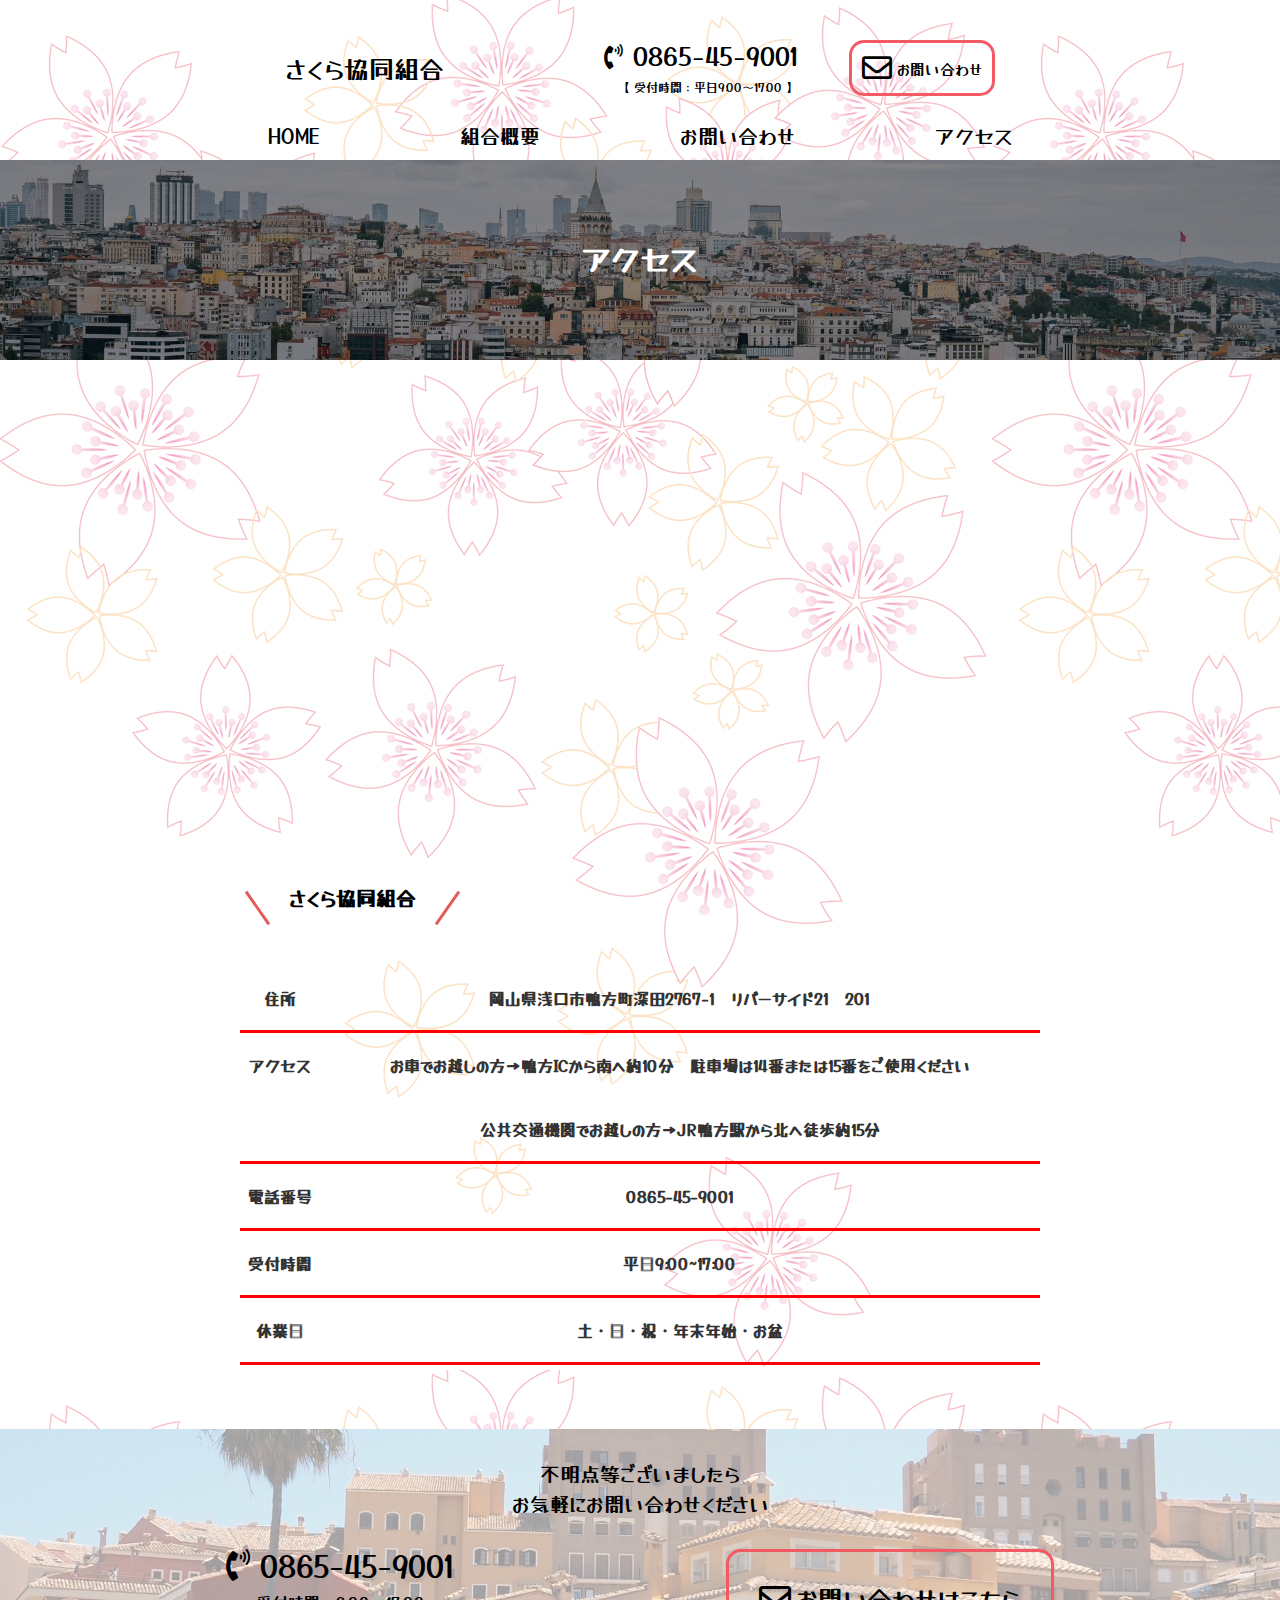
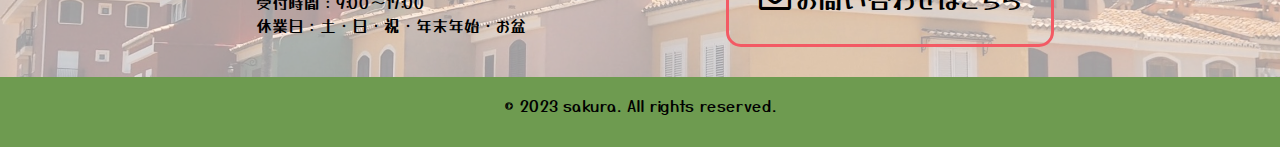
==== commit d509ac6f: "変更" ====
--- a/access.html
+++ b/access.html
@@ -91,7 +91,7 @@
                         </tr>
                         <tr class="access_access">
                             <th>アクセス</th>
-                            <td>お車でお越しの方→鴨方ICから南へ約10分　<br class="hidebr">駐車場は13番または14番をご使用ください
+                            <td>お車でお越しの方→鴨方ICから南へ約10分　<br class="hidebr">駐車場は14番または15番をご使用ください
                                 <br>公共交通機関でお越しの方→JR鴨方駅から北へ徒歩約15分
                             </td>
                         </tr>
--- a/assets/CSS/style.css
+++ b/assets/CSS/style.css
@@ -177,10 +177,10 @@
     .menu_btn {
         display: none;
         position: absolute;
-        top: 60px;
-        right: 10px;
+        /* top: 60px; */
+        /* right: 10px; */
         background-color: #333;
-        padding: 10px;
+        /* padding: 10px; */
     }
 }
 
@@ -214,17 +214,18 @@
 
 @media screen and (max-width: 780px) {
     .menu_item {
-        display: flex;
+        /* display: flex; */
         flex-direction: column;
-        margin: 0;
-        padding: 0;
-        justify-content: center;
+        /* margin: 0; */
+        /* padding: 0; */
+        padding-top: 0;
+        /* justify-content: center; */
     }
 }
 
 @media screen and (max-width: 780px) {
     .menu_item > li > a {
-        text-align: center;
+        /* text-align: center; */
     }
 }
 
@@ -1012,3 +1013,14 @@
     }
 }
 
+.skill_policy {
+    font-size: larger;
+}
+
+.skill_manage {
+    font-size: larger;
+}
+
+.specific_cost {
+    font-size: larger;
+}